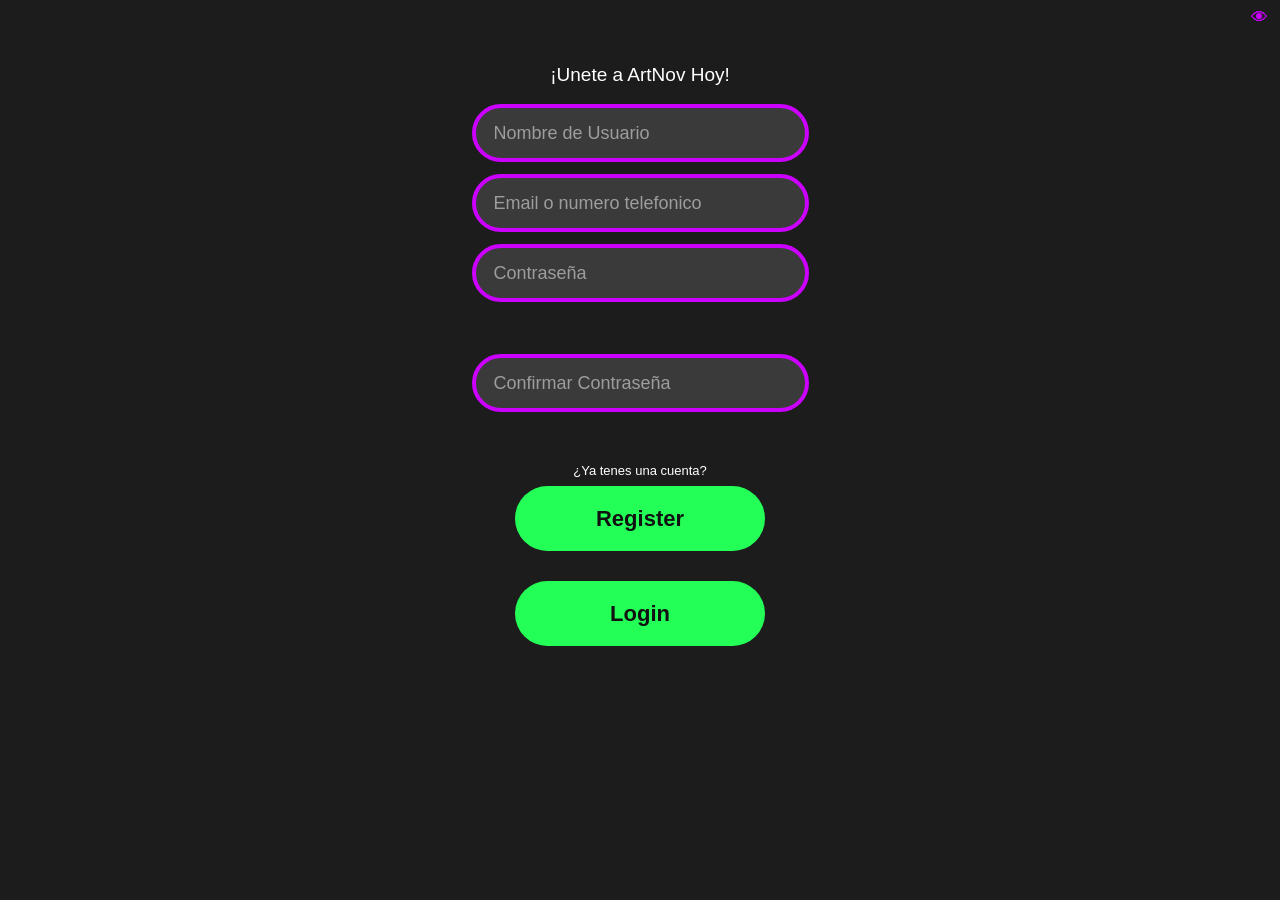
==== index.html @ 8117d988 "Rename Registro.html to index.html" ====
<!DOCTYPE html>
<html lang="es">
<head>
    <meta charset="UTF-8">
    <meta name="viewport" content="width=device-width, initial-scale=1.0">
    <title>ArtNov Register</title>
    <link rel="stylesheet" href="css/reg.css">
</head>
<body>

    <div class="container">


        <h2>¡Unete a ArtNov Hoy!</h2>

        <form>
            <input type="text" placeholder="Nombre de Usuario">
            <input type="email" placeholder="Email o numero telefonico">

            <div class="password-box">
                <input type="password" placeholder="Contraseña">
                <span>👁</span>
            </div>

            <div class="password-box">
                <input type="password" placeholder="Confirmar Contraseña">
                <span>👁</span>
            </div>

            
        </form>

        <p>¿Ya tenes una cuenta?</p>
		
		<button class="register-btn" type="submit">Register</button>

        <button class="login-btn">Login</button>
		

    </div>

</body>
</html>
---- css/reg.css ----
@charset "utf-8";
/* CSS Document */

* {
    margin:0;
    padding:0;
    box-sizing:border-box;
    font-family:Arial, Helvetica, sans-serif;
}

body {
    background-color: #1c1c1c;
    display: flex;
    justify-content: center;
    align-items:center;
    min-height: 100vh;
}

.container {
    width:100%;
	max-width:393px;
    min-height:852px;
    background-color: #1c1c1c;
    padding:40px 28px;
    text-align: center;
    color: white;
}

.logo {
    position: relative;
    margin-bottom: 35px;
}

.logo h1 {
    font-size: 34px;
    line-height: 30px;
    font-weight: 900;
    color: white;
}

.logo span {
    color: white;
}

.line {
    width: 110px;
    height: 2px;
    background-color: #cc00ff;
    margin: -38px auto 0;
}

.logo::after {
    content: "";
    position: absolute;
    top: 18px;
    left: 50%;
    width: 35px;
    height: 35px;
    border: 5px solid #cc00ff;
    border-radius: 50%;
    transform: translateX(-50%);
    z-index: 0;
}

h2 {
    font-size: 19px;
    font-weight: normal;
    margin-bottom: 18px;
}

form {
    display: flex;
    flex-direction: column;
    gap: 12px;
}

input {
     width:100%;
    height:58px;

    background:#3a3a3a;

    border:4px solid #cc00ff;
    border-radius:30px;

    color:white;
    font-size:18px;

    padding:0 18px;

    outline:none;
}

input::placeholder {
    color: #9d9d9d;
}

.password-box {
    margin-bottom:40px;
}

.password-box input {
     width:100%;
    height:58px;

    background:#3a3a3a;

    border:4px solid #cc00ff;
    border-radius:30px;

    color:white;
    font-size:18px;

    padding:0 18px;

    outline:none;
}

.password-box span {
    position: absolute;
    right: 12px;
    top: 8px;
    color: #cc00ff;
    font-size: 17px;
}

.register-btn {
     width:250px;
    height:65px;

    border:none;
    border-radius:35px;

    background:#24ff57;

    font-size:22px;
    font-weight:700;

    color:#111;

    cursor:pointer;

    transition:.25s;
	
	margin-bottom: 30px;
}

p {
    margin-top: 11px;
    margin-bottom: 8px;
    font-size: 13px;
}

.login-btn {
      width:250px;
    height:65px;

    border:none;
    border-radius:35px;

    background:#24ff57;

    font-size:22px;
    font-weight:700;

    color:#111;

    cursor:pointer;

    transition:.25s;
}

.register-btn:hover {
    background-color: #16d851;
}

.login-btn:hover {
    background-color: #24ff66;
    color: black;
}
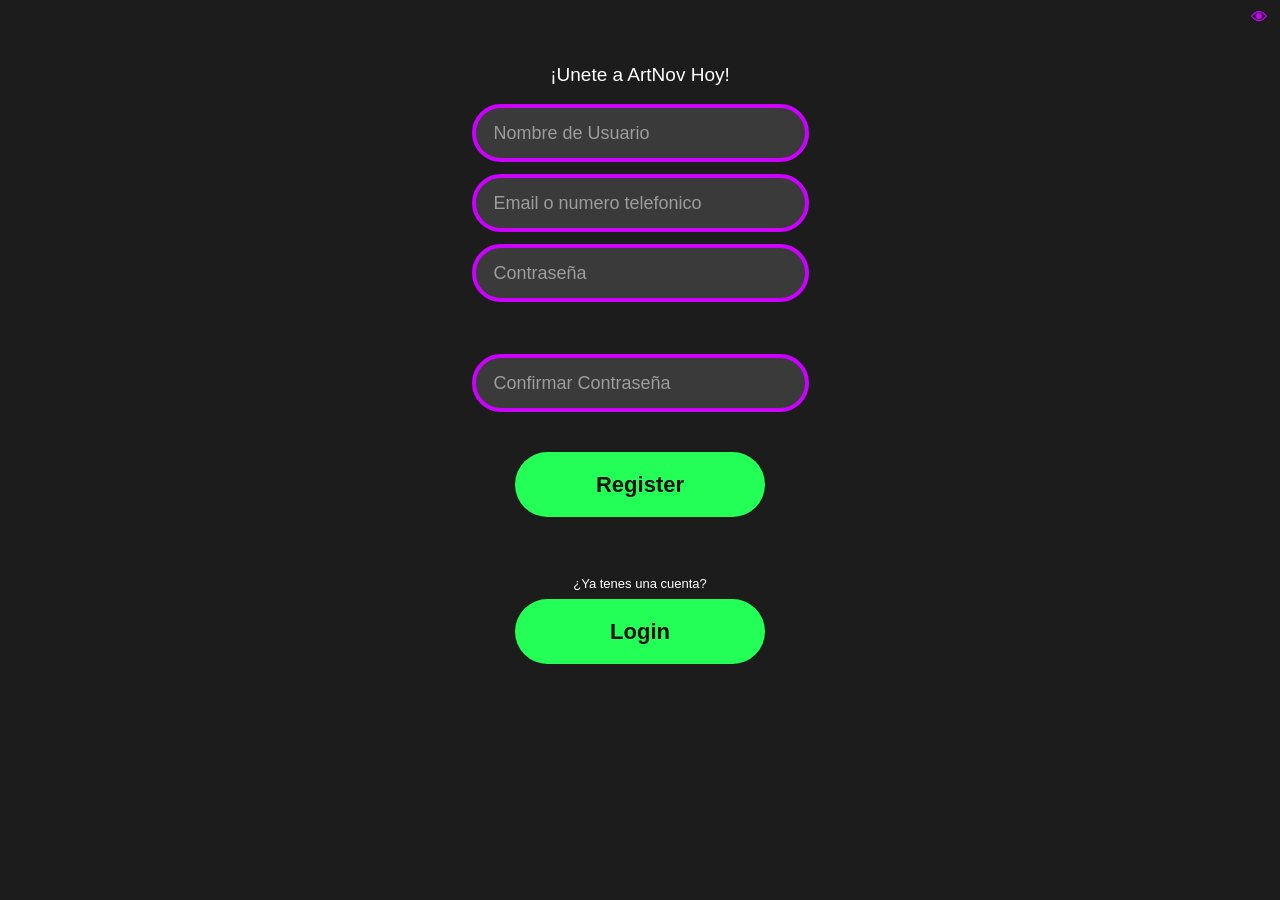
==== commit d5155271: "Update index.html" ====
--- a/index.html
+++ b/index.html
@@ -30,12 +30,20 @@
             
         </form>
 
+		<a href="ArtNov - Home.html">
+		<button class="register-btn" type="submit">Register</button>
+		</a>
+
+		<br>
+		<br>
+
+		
         <p>¿Ya tenes una cuenta?</p>
+
 		
-		<button class="register-btn" type="submit">Register</button>
-
+<a href="ArtNov Login.html">
         <button class="login-btn">Login</button>
-		
+		</a>
 
     </div>
 
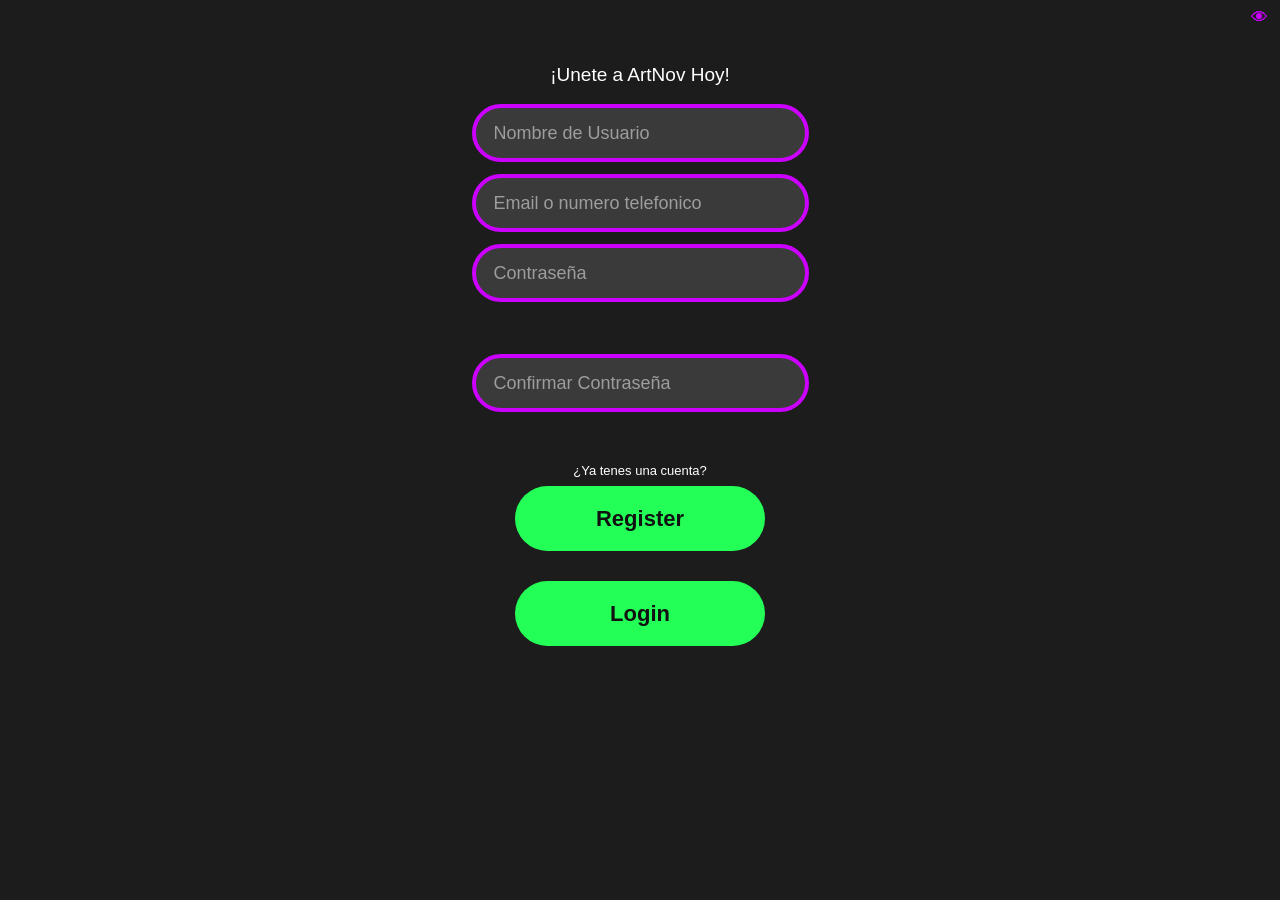
==== commit 81ca60e2: "Add files via upload" ====
--- a/index.html
+++ b/index.html
@@ -30,16 +30,10 @@
             
         </form>
 
+        <p>¿Ya tenes una cuenta?</p>
 		<a href="ArtNov - Home.html">
 		<button class="register-btn" type="submit">Register</button>
 		</a>
-
-		<br>
-		<br>
-
-		
-        <p>¿Ya tenes una cuenta?</p>
-
 		
 <a href="ArtNov Login.html">
         <button class="login-btn">Login</button>
@@ -48,4 +42,4 @@
     </div>
 
 </body>
-</html>
+</html>
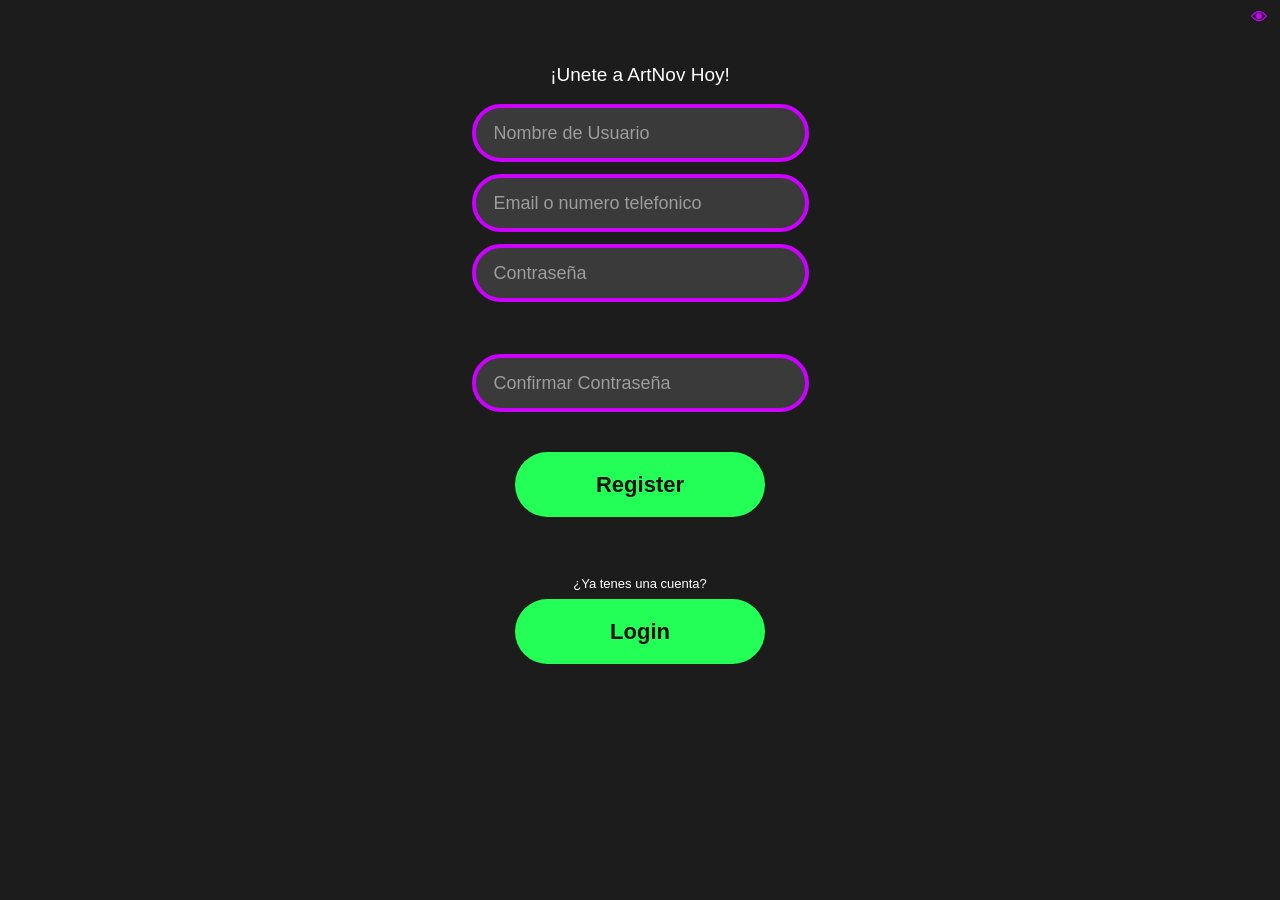
==== commit 3335b768: "Add files via upload" ====
--- a/index.html
+++ b/index.html
@@ -30,11 +30,14 @@
             
         </form>
 
-        <p>¿Ya tenes una cuenta?</p>
 		<a href="ArtNov - Home.html">
 		<button class="register-btn" type="submit">Register</button>
 		</a>
 		
+		<br>
+		<br>
+		       <p>¿Ya tenes una cuenta?</p>
+
 <a href="ArtNov Login.html">
         <button class="login-btn">Login</button>
 		</a>
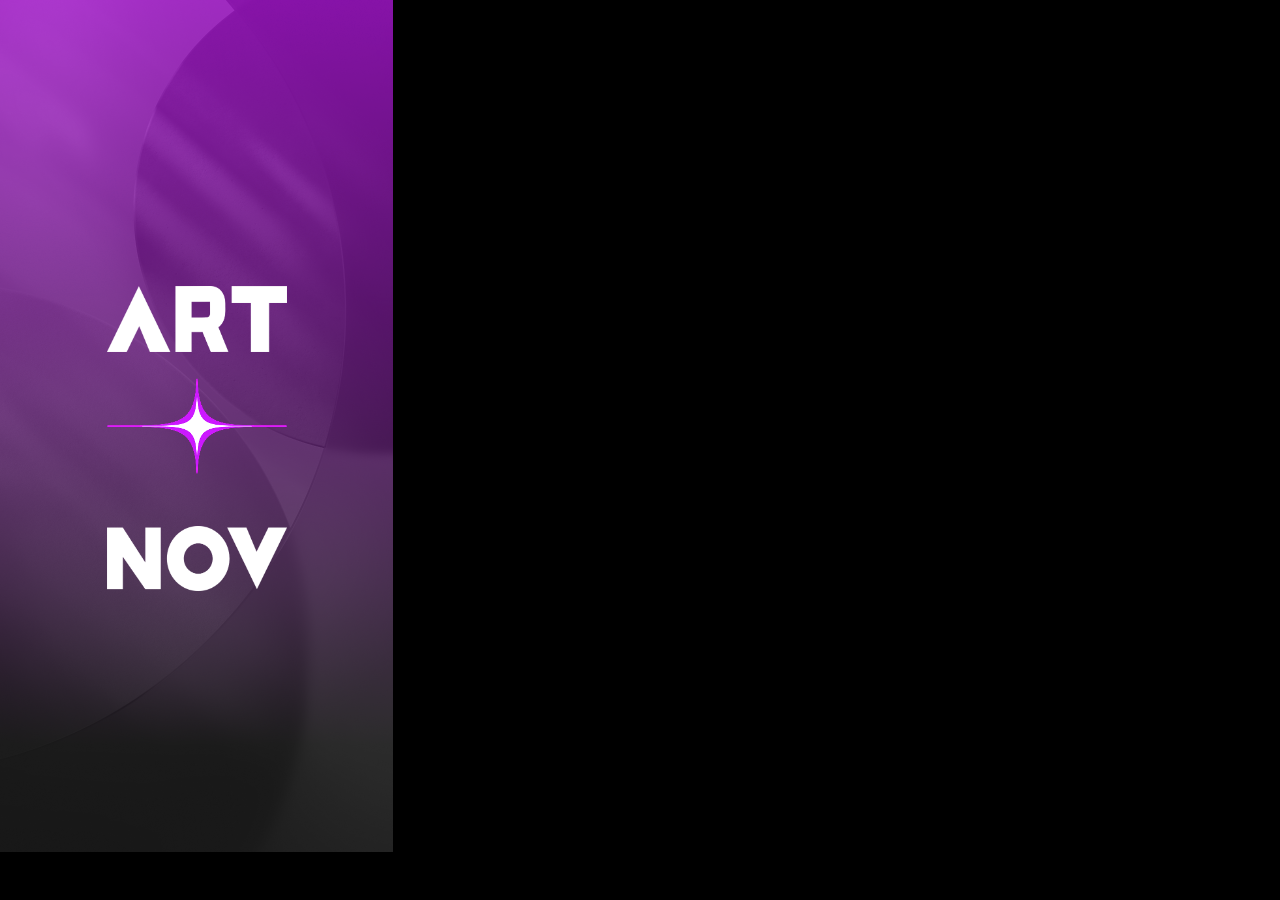
==== commit 496c930f: "Add files via upload" ====
--- a/index.html
+++ b/index.html
@@ -1,48 +1,36 @@
 <!DOCTYPE html>
-<html lang="es">
+<html lang="en">
 <head>
     <meta charset="UTF-8">
     <meta name="viewport" content="width=device-width, initial-scale=1.0">
-    <title>ArtNov Register</title>
-    <link rel="stylesheet" href="css/reg.css">
+    <title>ArtNova Splash</title>
+    <link rel="stylesheet" href="css/style.css">
 </head>
 <body>
 
-    <div class="container">
+<div class="splash-screen">
+    <img
+        src="img/ArtNov Splash.png"
+        alt="Background"
+        class="background"
+    >
 
+    <img
+        src="img/Space Age (5) 2.png"
+        alt="Star"
+        class="star"
+    >
+	
+	  <img src="img/Space Age (8).png" alt="Top-img" class="accent accent-top">
 
-        <h2>¡Unete a ArtNov Hoy!</h2>
-
-        <form>
-            <input type="text" placeholder="Nombre de Usuario">
-            <input type="email" placeholder="Email o numero telefonico">
-
-            <div class="password-box">
-                <input type="password" placeholder="Contraseña">
-                <span>👁</span>
-            </div>
-
-            <div class="password-box">
-                <input type="password" placeholder="Confirmar Contraseña">
-                <span>👁</span>
-            </div>
-
-            
-        </form>
-
-		<a href="ArtNov - Home.html">
-		<button class="register-btn" type="submit">Register</button>
-		</a>
-		
-		<br>
-		<br>
-		       <p>¿Ya tenes una cuenta?</p>
-
-<a href="ArtNov Login.html">
-        <button class="login-btn">Login</button>
-		</a>
-
-    </div>
+    <img src="img/Space Age (7).png" alt="Bottom-img" class="accent accent-bottom">
+</div>
+	
+	<script>
+setTimeout(() => {
+    window.location.href = "Registro.html";
+}, 5000);
+</script>
 
 </body>
 </html>
--- a/css/style.css
+++ b/css/style.css
@@ -0,0 +1,149 @@
+* {
+    margin: 0;
+    padding: 0;
+    box-sizing: border-box;
+}
+
+body {
+    overflow: hidden;
+    background: #000;
+}
+
+.splash-screen {
+    position: relative;
+    width: 393px;
+    height: 852px;
+    overflow: hidden;
+}
+
+
+.background {
+    position: absolute;
+    inset: 0;
+    width: 100%;
+    height: 100%;
+    object-fit: cover;
+}
+
+
+.star {
+    position: absolute;
+    width: 180px;
+    height: auto;
+
+    left: 50%;
+    top: 50%;
+
+    animation: starIntro 3s cubic-bezier(0.22, 1, 0.36, 1) forwards;
+}
+
+.accent {
+    position: absolute;
+    opacity: 0;
+    pointer-events: none;
+}
+
+.accent-top {
+    width: 180px;
+
+    left: 50%;
+    top: calc(50% - 140px);
+
+    transform: translateX(-50%);
+
+    animation: topReveal 1.2s ease-out 2s forwards;
+}
+
+.accent-bottom {
+    width: 180px;
+
+    left: 50%;
+    top: calc(50% + 100px);
+
+    transform: translateX(-50%);
+
+    animation: bottomReveal 1.2s ease-out 2s forwards;
+}
+
+@keyframes starIntro {
+    0% {
+        transform:
+            translate(-50%, -50%)
+            translate(140px, 260px)
+            scale(0.1)
+            rotate(-360deg);
+        opacity: 0;
+    }
+
+    25% {
+        transform:
+            translate(-50%, -50%)
+            translate(70px, 120px)
+            scale(0.5)
+            rotate(-270deg);
+        opacity: 1;
+    }
+
+    60% {
+        transform:
+            translate(-50%, -50%)
+            translate(0px, 0px)
+            scale(1.3)
+            rotate(-45deg);
+    }
+
+    80% {
+        transform:
+            translate(-50%, -50%)
+            translate(0px, 0px)
+            scale(0.95)
+            rotate(10deg);
+    }
+
+    100% {
+        transform:
+            translate(-50%, -50%)
+            translate(0px, 0px)
+            scale(1)
+            rotate(0deg);
+        opacity: 1;
+    }
+}
+
+@keyframes topReveal {
+
+    0% {
+        opacity: 0;
+
+        transform:
+            translateX(-50%)
+            translateX(-180px);
+    }
+
+    100% {
+        opacity: 1;
+
+        transform:
+            translateX(-50%)
+            translateX(0);
+    }
+}
+
+@keyframes bottomReveal {
+
+    0% {
+        opacity: 0;
+
+        transform:
+            translateX(-50%)
+            translateX(180px);
+    }
+
+    100% {
+        opacity: 1;
+
+        transform:
+            translateX(-50%)
+            translateX(0);
+    }
+}
